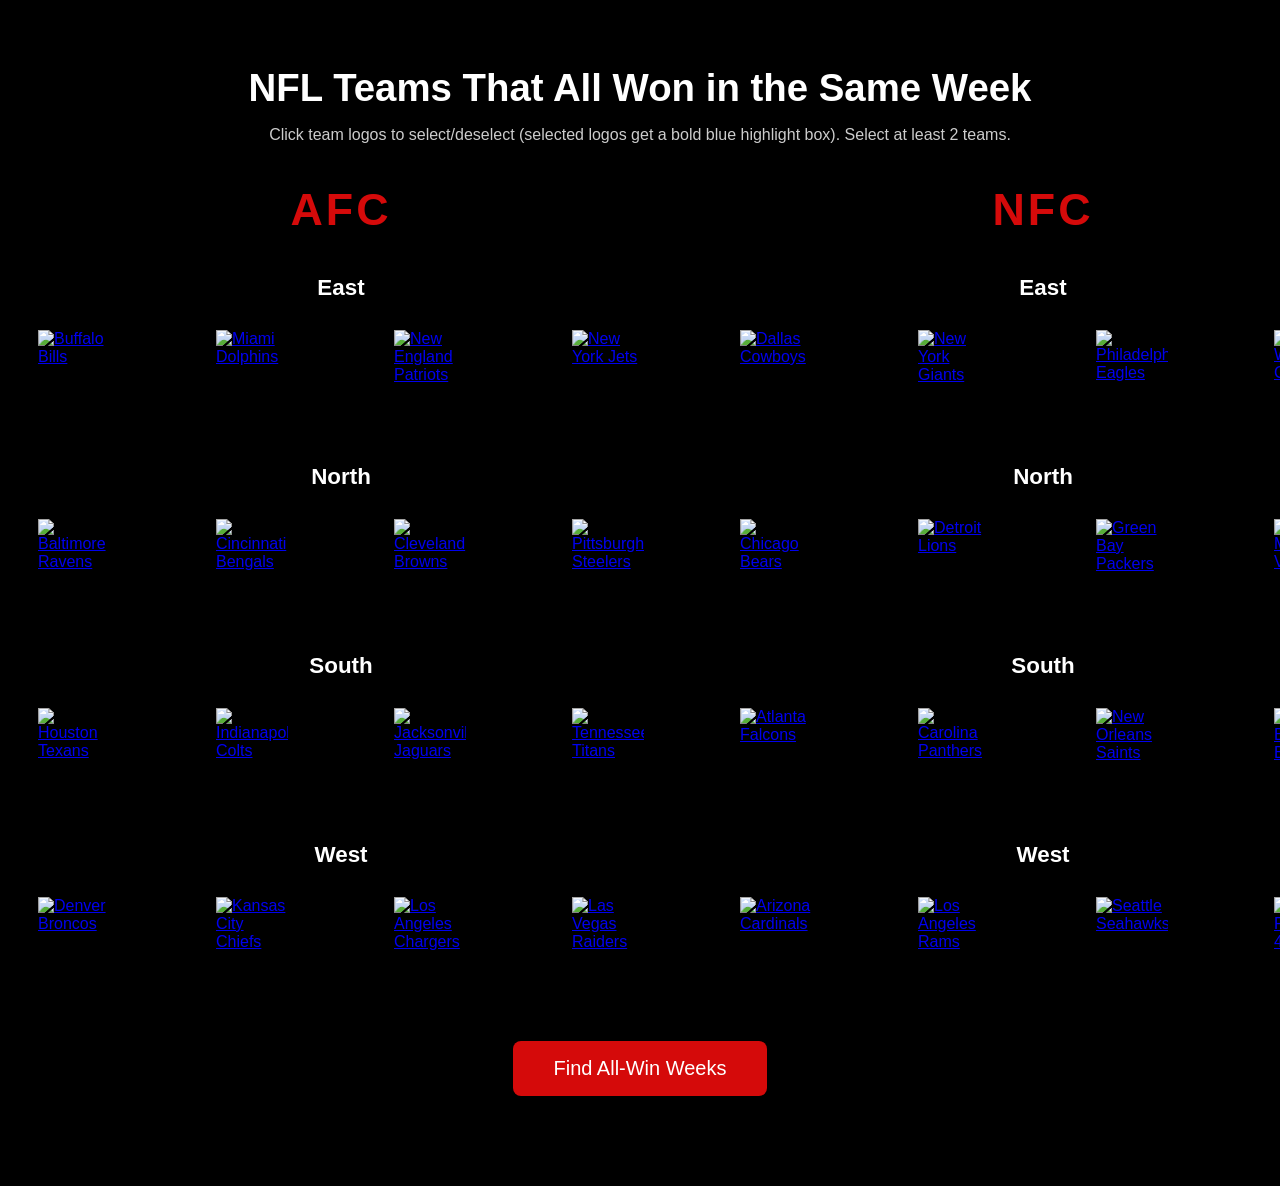
==== index.html @ 94e350a0 "first MVP" ====
<!DOCTYPE html>
<html lang="en">
<head>
    <meta charset="UTF-8">
    <meta name="viewport" content="width=device-width, initial-scale=1.0">
    <title>NFL All-Win Weeks Analyzer</title>
    <link rel="stylesheet" href="styles.css">
</head>
<body>
    <div class="container">
        <h1>NFL Teams That All Won in the Same Week</h1>
        <p>Click team logos to select/deselect (selected logos get a bold blue highlight box). Select at least 2 teams.</p>

        <div class="afc-nfc-layout">
            <!-- AFC Side -->
            <div class="conference afc">
                <h2>AFC</h2>
                <div class="division-row">
                    <h3>East</h3>
                    <div class="teams-horizontal">
                        <a href="#" class="team-link" data-abbr="BUF"><img src="assets/nfl-buffalo-bills-team-logo-2-300x300.png" alt="Buffalo Bills"></a>
                        <a href="#" class="team-link" data-abbr="MIA"><img src="assets/nfl-miami-dolphins-team-logo-2-300x300.png" alt="Miami Dolphins"></a>
                        <a href="#" class="team-link" data-abbr="NE"><img src="assets/nfl-new-england-patriots-team-logo-2-300x300.png" alt="New England Patriots"></a>
                        <a href="#" class="team-link" data-abbr="NYJ"><img src="assets/nfl-new-york-jets-team-logo-2-300x300.png" alt="New York Jets"></a>
                    </div>
                </div>
                <div class="division-row">
                    <h3>North</h3>
                    <div class="teams-horizontal">
                        <a href="#" class="team-link" data-abbr="BAL"><img src="assets/nfl-baltimore-ravens-team-logo-2-300x300.png" alt="Baltimore Ravens"></a>
                        <a href="#" class="team-link" data-abbr="CIN"><img src="assets/nfl-cincinnati-bengals-team-logo-2-300x300.png" alt="Cincinnati Bengals"></a>
                        <a href="#" class="team-link" data-abbr="CLE"><img src="assets/nfl-cleveland-browns-team-logo-2-300x300.png" alt="Cleveland Browns"></a>
                        <a href="#" class="team-link" data-abbr="PIT"><img src="assets/nfl-pittsburgh-steelers-team-logo-2-300x300.png" alt="Pittsburgh Steelers"></a>
                    </div>
                </div>
                <div class="division-row">
                    <h3>South</h3>
                    <div class="teams-horizontal">
                        <a href="#" class="team-link" data-abbr="HOU"><img src="assets/nfl-houston-texans-team-logo-2-300x300.png" alt="Houston Texans"></a>
                        <a href="#" class="team-link" data-abbr="IND"><img src="assets/nfl-indianapolis-colts-team-logo-2-300x300.png" alt="Indianapolis Colts"></a>
                        <a href="#" class="team-link" data-abbr="JAX"><img src="assets/nfl-jacksonville-jaguars-team-logo-2-300x300.png" alt="Jacksonville Jaguars"></a>
                        <a href="#" class="team-link" data-abbr="TEN"><img src="assets/nfl-tennessee-titans-team-logo-2-300x300.png" alt="Tennessee Titans"></a>
                    </div>
                </div>
                <div class="division-row">
                    <h3>West</h3>
                    <div class="teams-horizontal">
                        <a href="#" class="team-link" data-abbr="DEN"><img src="assets/nfl-denver-broncos-team-logo-2-300x300.png" alt="Denver Broncos"></a>
                        <a href="#" class="team-link" data-abbr="KC"><img src="assets/nfl-kansas-city-chiefs-team-logo-2-300x300.png" alt="Kansas City Chiefs"></a>
                        <a href="#" class="team-link" data-abbr="LAC"><img src="assets/nfl-los-angeles-chargers-team-logo-2-300x300.png" alt="Los Angeles Chargers"></a>
                        <a href="#" class="team-link" data-abbr="LV"><img src="assets/nfl-oakland-raiders-team-logo-2-300x300.png" alt="Las Vegas Raiders"></a>
                    </div>
                </div>
            </div>

            <!-- NFC Side -->
            <div class="conference nfc">
                <h2>NFC</h2>
                <div class="division-row">
                    <h3>East</h3>
                    <div class="teams-horizontal">
                        <a href="#" class="team-link" data-abbr="DAL"><img src="assets/nfl-dallas-cowboys-team-logo-2-300x300.png" alt="Dallas Cowboys"></a>
                        <a href="#" class="team-link" data-abbr="NYG"><img src="assets/nfl-new-york-giants-team-logo-2-300x300.png" alt="New York Giants"></a>
                        <a href="#" class="team-link" data-abbr="PHI"><img src="assets/nfl-philadelphia-eagles-team-logo-2-300x300.png" alt="Philadelphia Eagles"></a>
                        <a href="#" class="team-link" data-abbr="WAS"><img src="assets/nfl-washington-commanders-team-logo-2-300x300.png" alt="Washington Commanders"></a>
                    </div>
                </div>
                <div class="division-row">
                    <h3>North</h3>
                    <div class="teams-horizontal">
                        <a href="#" class="team-link" data-abbr="CHI"><img src="assets/nfl-chicago-bears-team-logo-2-300x300.png" alt="Chicago Bears"></a>
                        <a href="#" class="team-link" data-abbr="DET"><img src="assets/nfl-detroit-lions-team-logo-2-300x300.png" alt="Detroit Lions"></a>
                        <a href="#" class="team-link" data-abbr="GB"><img src="assets/nfl-green-bay-packers-team-logo-2-300x300.png" alt="Green Bay Packers"></a>
                        <a href="#" class="team-link" data-abbr="MIN"><img src="assets/nfl-minnesota-vikings-team-logo-2-300x300.png" alt="Minnesota Vikings"></a>
                    </div>
                </div>
                <div class="division-row">
                    <h3>South</h3>
                    <div class="teams-horizontal">
                        <a href="#" class="team-link" data-abbr="ATL"><img src="assets/nfl-atlanta-falcons-team-logo-2-300x300.png" alt="Atlanta Falcons"></a>
                        <a href="#" class="team-link" data-abbr="CAR"><img src="assets/nfl-carolina-panthers-team-logo-2-300x300.png" alt="Carolina Panthers"></a>
                        <a href="#" class="team-link" data-abbr="NO"><img src="assets/nfl-new-orleans-saints-team-logo-2-300x300.png" alt="New Orleans Saints"></a>
                        <a href="#" class="team-link" data-abbr="TB"><img src="assets/nfl-tampa-bay-buccaneers-team-logo-2-300x300.png" alt="Tampa Bay Buccaneers"></a>
                    </div>
                </div>
                <div class="division-row">
                    <h3>West</h3>
                    <div class="teams-horizontal">
                        <a href="#" class="team-link" data-abbr="ARI"><img src="assets/nfl-arizona-cardinals-team-logo-2-300x300.png" alt="Arizona Cardinals"></a>
                        <a href="#" class="team-link" data-abbr="LA"><img src="assets/nfl-los-angeles-rams-team-logo-2-300x300.png" alt="Los Angeles Rams"></a>
                        <a href="#" class="team-link" data-abbr="SEA"><img src="assets/nfl-seattle-seahawks-team-logo-2-300x300.png" alt="Seattle Seahawks"></a>
                        <a href="#" class="team-link" data-abbr="SF"><img src="assets/nfl-san-francisco-49ers-team-logo-2-300x300.png" alt="San Francisco 49ers"></a>
                    </div>
                </div>
            </div>
        </div>

        <button id="analyze-btn">Find All-Win Weeks</button>

        <div id="loading">Loading games.csv and analyzing... (this may take 5–15 seconds)</div>

        <div id="results"></div>
    </div>

    <script src="script.js"></script>
</body>
</html>
---- styles.css ----
/* RESULTS CONTAINER */
#results {
    margin-top: 50px;
    color: #fff;
    display: flex;                   /* make container a flexbox */
    justify-content: center;         /* horizontal centering */
    align-items: center;             /* vertical centering */
    flex-direction: column;          /* stack week sections vertically */
}

/* RESULTS LIST */
.win-details ul {
    list-style: none;                /* remove bullets */
    padding: 0;
    margin: 0;
    display: grid;
    grid-template-columns: repeat(auto-fit, minmax(350px, 1fr));
    gap: 20px;
    width: 100%;                     /* fill container horizontally */
}

/* EACH RESULT ITEM */
.win-details li {
    list-style: none;
    display: flex;
    align-items: center;             /* vertical center logo + text */
    justify-content: flex-start;     /* keep logo left-aligned */
    gap: 16px;
    background: #222;
    padding: 12px 16px;
    border-radius: 10px;
    font-size: 1.25rem;
    line-height: 1.4;
}

/* LOGO */
.win-details li img {
    width: 64px !important;
    height: 64px !important;
    object-fit: contain;
    flex-shrink: 0;
}

/* TEXT */
.win-details li strong {
    font-size: 1.25rem;
}



/* GENERAL STYLES */
body {
    font-family: 'Segoe UI', Tahoma, Geneva, Verdana, sans-serif;
    background: #000;
    margin: 0;
    padding: 20px 0;
    color: #fff;
}

.container {
    max-width: 1600px;
    margin: 0 auto;
    padding: 20px;
}

h1 {
    text-align: center;
    color: #fff;
    font-size: 2.4em;
    margin-bottom: 10px;
}

p {
    text-align: center;
    color: #ccc;
    margin-bottom: 40px;
}

/* AFC/NFC Layout */
.afc-nfc-layout {
    display: flex;
    justify-content: space-between;
    gap: 60px;
    margin-bottom: 50px;
}

.conference {
    flex: 1;
    display: flex;
    flex-direction: column;
    gap: 40px;
}

.conference h2 {
    text-align: center;
    font-size: 2.8em;
    margin: 0;
    color: #d50a0a;
    letter-spacing: 3px;
}

.division-row {
    display: flex;
    flex-direction: column;
    align-items: center;
}

.division-row h3 {
    margin: 0 0 15px 0;
    font-size: 1.4em;
    color: #fff;
}

.teams-horizontal {
    display: flex;
    justify-content: center;
    gap: 70px;
}

.team-link {
    display: block;
    width: 80px;
    height: 80px;
    padding: 10px;
    border: 4px solid transparent;
    border-radius: 12px;
    transition: border 0.2s, transform 0.2s;
    outline: none;
}

.team-link img {
    width: 72px;
    height: 72px;
    object-fit: contain;
    display: block;
    margin: 0 auto;
}

.team-link.selected {
    border: 4px solid #002244;
    transform: scale(1.15);
}

.team-link:hover {
    transform: scale(1.1);
}

/* BUTTON */
button {
    display: block;
    margin: 50px auto;
    padding: 16px 40px;
    font-size: 20px;
    background: #d50a0a;
    color: white;
    border: none;
    border-radius: 8px;
    cursor: pointer;
}

button:hover {
    background: #ff1a1a;
}

/* LOADING */
#loading {
    display: none;
    text-align: center;
    font-weight: bold;
    color: #fff;
    margin: 40px 0;
}

/* RESULTS */
#results {
    margin-top: 50px;
    color: #fff;
}

.week-section {
    background: #111;
    padding: 30px;
    margin-bottom: 40px;
    border-radius: 12px;
}

.week-section h2 {
    text-align: center;
    color: #d50a0a;
}

/* RESULTS LIST */
.win-details ul {
    list-style: none;       /* remove bullets */
    padding: 0;             /* remove UL padding */
    margin: 0;              /* remove UL margin */
    display: grid;
    grid-template-columns: repeat(auto-fit, minmax(350px, 1fr));
    gap: 20px;
}

.win-details li {
    list-style: none;       /* remove LI bullets */
    display: flex;
    align-items: center;
    gap: 16px;
    background: #222;
    padding: 12px 16px;
    border-radius: 10px;
    font-size: 1.15rem;
    line-height: 1.4;
}

.win-details li img {
    width: 64px;
    height: 64px;
    object-fit: contain;
    flex-shrink: 0;
}

.win-details li strong {
    font-size: 1.25rem;
}

/* MEDIA QUERIES */
@media (max-width: 900px) {
    .afc-nfc-layout {
        flex-direction: column;
        gap: 40px;
    }

    .conference h2 {
        font-size: 2.2em;
    }

    .teams-horizontal {
        flex-wrap: wrap;
        gap: 30px;
    }
}

@media (max-width: 600px) {
    body {
        padding: 10px 0;
    }

    h1 {
        font-size: 1.8em;
    }

    p {
        font-size: 0.95em;
        margin-bottom: 25px;
    }

    .division-row h3 {
        font-size: 1.2em;
    }

    .team-link {
        width: 64px;
        height: 64px;
        padding: 6px;
    }

    .team-link.selected {
        transform: scale(1.1);
    }

    .teams-horizontal {
        gap: 20px;
    }

    button {
        width: 90%;
        font-size: 18px;
        padding: 14px;
    }
}
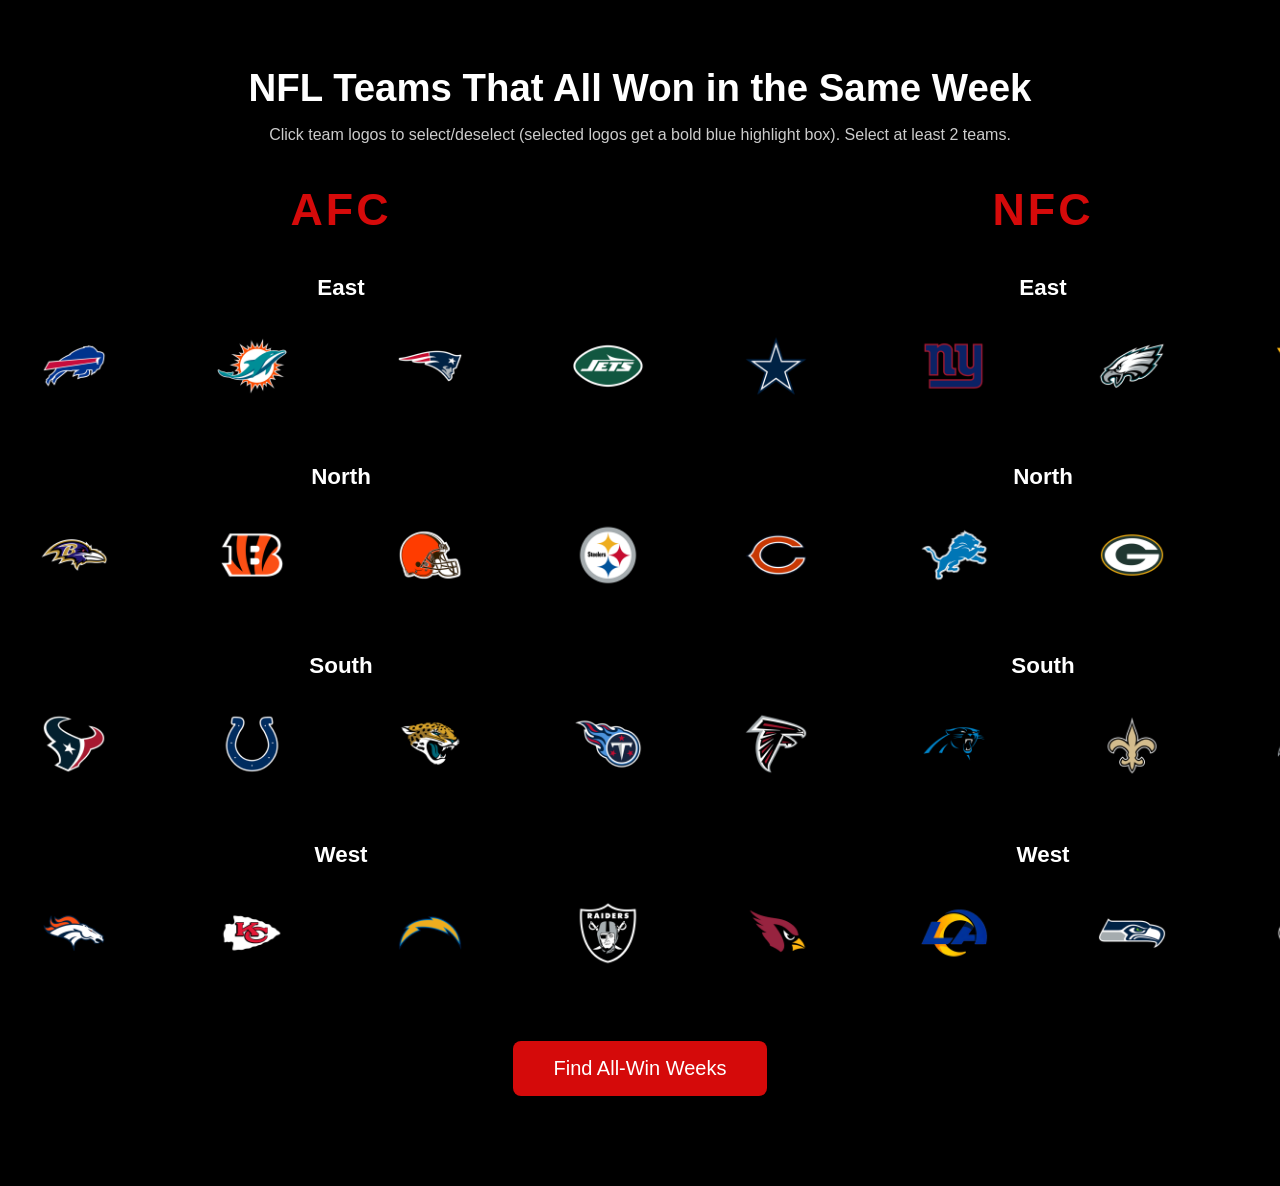
==== commit 23a13134: "Update index.html" ====
--- a/index.html
+++ b/index.html
@@ -18,37 +18,37 @@
                 <div class="division-row">
                     <h3>East</h3>
                     <div class="teams-horizontal">
-                        <a href="#" class="team-link" data-abbr="BUF"><img src="assets/nfl-buffalo-bills-team-logo-2-300x300.png" alt="Buffalo Bills"></a>
-                        <a href="#" class="team-link" data-abbr="MIA"><img src="assets/nfl-miami-dolphins-team-logo-2-300x300.png" alt="Miami Dolphins"></a>
-                        <a href="#" class="team-link" data-abbr="NE"><img src="assets/nfl-new-england-patriots-team-logo-2-300x300.png" alt="New England Patriots"></a>
-                        <a href="#" class="team-link" data-abbr="NYJ"><img src="assets/nfl-new-york-jets-team-logo-2-300x300.png" alt="New York Jets"></a>
+                        <a href="#" class="team-link" data-abbr="BUF"><img src="Assets/nfl-buffalo-bills-team-logo-2-300x300.png" alt="Buffalo Bills"></a>
+                        <a href="#" class="team-link" data-abbr="MIA"><img src="Assets/nfl-miami-dolphins-team-logo-2-300x300.png" alt="Miami Dolphins"></a>
+                        <a href="#" class="team-link" data-abbr="NE"><img src="Assets/nfl-new-england-patriots-team-logo-2-300x300.png" alt="New England Patriots"></a>
+                        <a href="#" class="team-link" data-abbr="NYJ"><img src="Assets/nfl-new-york-jets-team-logo-2-300x300.png" alt="New York Jets"></a>
                     </div>
                 </div>
                 <div class="division-row">
                     <h3>North</h3>
                     <div class="teams-horizontal">
-                        <a href="#" class="team-link" data-abbr="BAL"><img src="assets/nfl-baltimore-ravens-team-logo-2-300x300.png" alt="Baltimore Ravens"></a>
-                        <a href="#" class="team-link" data-abbr="CIN"><img src="assets/nfl-cincinnati-bengals-team-logo-2-300x300.png" alt="Cincinnati Bengals"></a>
-                        <a href="#" class="team-link" data-abbr="CLE"><img src="assets/nfl-cleveland-browns-team-logo-2-300x300.png" alt="Cleveland Browns"></a>
-                        <a href="#" class="team-link" data-abbr="PIT"><img src="assets/nfl-pittsburgh-steelers-team-logo-2-300x300.png" alt="Pittsburgh Steelers"></a>
+                        <a href="#" class="team-link" data-abbr="BAL"><img src="Assets/nfl-baltimore-ravens-team-logo-2-300x300.png" alt="Baltimore Ravens"></a>
+                        <a href="#" class="team-link" data-abbr="CIN"><img src="Assets/nfl-cincinnati-bengals-team-logo-2-300x300.png" alt="Cincinnati Bengals"></a>
+                        <a href="#" class="team-link" data-abbr="CLE"><img src="Assets/nfl-cleveland-browns-team-logo-2-300x300.png" alt="Cleveland Browns"></a>
+                        <a href="#" class="team-link" data-abbr="PIT"><img src="Assets/nfl-pittsburgh-steelers-team-logo-2-300x300.png" alt="Pittsburgh Steelers"></a>
                     </div>
                 </div>
                 <div class="division-row">
                     <h3>South</h3>
                     <div class="teams-horizontal">
-                        <a href="#" class="team-link" data-abbr="HOU"><img src="assets/nfl-houston-texans-team-logo-2-300x300.png" alt="Houston Texans"></a>
-                        <a href="#" class="team-link" data-abbr="IND"><img src="assets/nfl-indianapolis-colts-team-logo-2-300x300.png" alt="Indianapolis Colts"></a>
-                        <a href="#" class="team-link" data-abbr="JAX"><img src="assets/nfl-jacksonville-jaguars-team-logo-2-300x300.png" alt="Jacksonville Jaguars"></a>
-                        <a href="#" class="team-link" data-abbr="TEN"><img src="assets/nfl-tennessee-titans-team-logo-2-300x300.png" alt="Tennessee Titans"></a>
+                        <a href="#" class="team-link" data-abbr="HOU"><img src="Assets/nfl-houston-texans-team-logo-2-300x300.png" alt="Houston Texans"></a>
+                        <a href="#" class="team-link" data-abbr="IND"><img src="Assets/nfl-indianapolis-colts-team-logo-2-300x300.png" alt="Indianapolis Colts"></a>
+                        <a href="#" class="team-link" data-abbr="JAX"><img src="Assets/nfl-jacksonville-jaguars-team-logo-2-300x300.png" alt="Jacksonville Jaguars"></a>
+                        <a href="#" class="team-link" data-abbr="TEN"><img src="Assets/nfl-tennessee-titans-team-logo-2-300x300.png" alt="Tennessee Titans"></a>
                     </div>
                 </div>
                 <div class="division-row">
                     <h3>West</h3>
                     <div class="teams-horizontal">
-                        <a href="#" class="team-link" data-abbr="DEN"><img src="assets/nfl-denver-broncos-team-logo-2-300x300.png" alt="Denver Broncos"></a>
-                        <a href="#" class="team-link" data-abbr="KC"><img src="assets/nfl-kansas-city-chiefs-team-logo-2-300x300.png" alt="Kansas City Chiefs"></a>
-                        <a href="#" class="team-link" data-abbr="LAC"><img src="assets/nfl-los-angeles-chargers-team-logo-2-300x300.png" alt="Los Angeles Chargers"></a>
-                        <a href="#" class="team-link" data-abbr="LV"><img src="assets/nfl-oakland-raiders-team-logo-2-300x300.png" alt="Las Vegas Raiders"></a>
+                        <a href="#" class="team-link" data-abbr="DEN"><img src="Assets/nfl-denver-broncos-team-logo-2-300x300.png" alt="Denver Broncos"></a>
+                        <a href="#" class="team-link" data-abbr="KC"><img src="Assets/nfl-kansas-city-chiefs-team-logo-2-300x300.png" alt="Kansas City Chiefs"></a>
+                        <a href="#" class="team-link" data-abbr="LAC"><img src="Assets/nfl-los-angeles-chargers-team-logo-2-300x300.png" alt="Los Angeles Chargers"></a>
+                        <a href="#" class="team-link" data-abbr="LV"><img src="Assets/nfl-oakland-raiders-team-logo-2-300x300.png" alt="Las Vegas Raiders"></a>
                     </div>
                 </div>
             </div>
@@ -59,37 +59,37 @@
                 <div class="division-row">
                     <h3>East</h3>
                     <div class="teams-horizontal">
-                        <a href="#" class="team-link" data-abbr="DAL"><img src="assets/nfl-dallas-cowboys-team-logo-2-300x300.png" alt="Dallas Cowboys"></a>
-                        <a href="#" class="team-link" data-abbr="NYG"><img src="assets/nfl-new-york-giants-team-logo-2-300x300.png" alt="New York Giants"></a>
-                        <a href="#" class="team-link" data-abbr="PHI"><img src="assets/nfl-philadelphia-eagles-team-logo-2-300x300.png" alt="Philadelphia Eagles"></a>
-                        <a href="#" class="team-link" data-abbr="WAS"><img src="assets/nfl-washington-commanders-team-logo-2-300x300.png" alt="Washington Commanders"></a>
+                        <a href="#" class="team-link" data-abbr="DAL"><img src="Assets/nfl-dallas-cowboys-team-logo-2-300x300.png" alt="Dallas Cowboys"></a>
+                        <a href="#" class="team-link" data-abbr="NYG"><img src="Assets/nfl-new-york-giants-team-logo-2-300x300.png" alt="New York Giants"></a>
+                        <a href="#" class="team-link" data-abbr="PHI"><img src="Assets/nfl-philadelphia-eagles-team-logo-2-300x300.png" alt="Philadelphia Eagles"></a>
+                        <a href="#" class="team-link" data-abbr="WAS"><img src="Assets/nfl-washington-commanders-team-logo-2-300x300.png" alt="Washington Commanders"></a>
                     </div>
                 </div>
                 <div class="division-row">
                     <h3>North</h3>
                     <div class="teams-horizontal">
-                        <a href="#" class="team-link" data-abbr="CHI"><img src="assets/nfl-chicago-bears-team-logo-2-300x300.png" alt="Chicago Bears"></a>
-                        <a href="#" class="team-link" data-abbr="DET"><img src="assets/nfl-detroit-lions-team-logo-2-300x300.png" alt="Detroit Lions"></a>
-                        <a href="#" class="team-link" data-abbr="GB"><img src="assets/nfl-green-bay-packers-team-logo-2-300x300.png" alt="Green Bay Packers"></a>
-                        <a href="#" class="team-link" data-abbr="MIN"><img src="assets/nfl-minnesota-vikings-team-logo-2-300x300.png" alt="Minnesota Vikings"></a>
+                        <a href="#" class="team-link" data-abbr="CHI"><img src="Assets/nfl-chicago-bears-team-logo-2-300x300.png" alt="Chicago Bears"></a>
+                        <a href="#" class="team-link" data-abbr="DET"><img src="Assets/nfl-detroit-lions-team-logo-2-300x300.png" alt="Detroit Lions"></a>
+                        <a href="#" class="team-link" data-abbr="GB"><img src="Assets/nfl-green-bay-packers-team-logo-2-300x300.png" alt="Green Bay Packers"></a>
+                        <a href="#" class="team-link" data-abbr="MIN"><img src="Assets/nfl-minnesota-vikings-team-logo-2-300x300.png" alt="Minnesota Vikings"></a>
                     </div>
                 </div>
                 <div class="division-row">
                     <h3>South</h3>
                     <div class="teams-horizontal">
-                        <a href="#" class="team-link" data-abbr="ATL"><img src="assets/nfl-atlanta-falcons-team-logo-2-300x300.png" alt="Atlanta Falcons"></a>
-                        <a href="#" class="team-link" data-abbr="CAR"><img src="assets/nfl-carolina-panthers-team-logo-2-300x300.png" alt="Carolina Panthers"></a>
-                        <a href="#" class="team-link" data-abbr="NO"><img src="assets/nfl-new-orleans-saints-team-logo-2-300x300.png" alt="New Orleans Saints"></a>
-                        <a href="#" class="team-link" data-abbr="TB"><img src="assets/nfl-tampa-bay-buccaneers-team-logo-2-300x300.png" alt="Tampa Bay Buccaneers"></a>
+                        <a href="#" class="team-link" data-abbr="ATL"><img src="Assets/nfl-atlanta-falcons-team-logo-2-300x300.png" alt="Atlanta Falcons"></a>
+                        <a href="#" class="team-link" data-abbr="CAR"><img src="Assets/nfl-carolina-panthers-team-logo-2-300x300.png" alt="Carolina Panthers"></a>
+                        <a href="#" class="team-link" data-abbr="NO"><img src="Assets/nfl-new-orleans-saints-team-logo-2-300x300.png" alt="New Orleans Saints"></a>
+                        <a href="#" class="team-link" data-abbr="TB"><img src="Assets/nfl-tampa-bay-buccaneers-team-logo-2-300x300.png" alt="Tampa Bay Buccaneers"></a>
                     </div>
                 </div>
                 <div class="division-row">
                     <h3>West</h3>
                     <div class="teams-horizontal">
-                        <a href="#" class="team-link" data-abbr="ARI"><img src="assets/nfl-arizona-cardinals-team-logo-2-300x300.png" alt="Arizona Cardinals"></a>
-                        <a href="#" class="team-link" data-abbr="LA"><img src="assets/nfl-los-angeles-rams-team-logo-2-300x300.png" alt="Los Angeles Rams"></a>
-                        <a href="#" class="team-link" data-abbr="SEA"><img src="assets/nfl-seattle-seahawks-team-logo-2-300x300.png" alt="Seattle Seahawks"></a>
-                        <a href="#" class="team-link" data-abbr="SF"><img src="assets/nfl-san-francisco-49ers-team-logo-2-300x300.png" alt="San Francisco 49ers"></a>
+                        <a href="#" class="team-link" data-abbr="ARI"><img src="Assets/nfl-arizona-cardinals-team-logo-2-300x300.png" alt="Arizona Cardinals"></a>
+                        <a href="#" class="team-link" data-abbr="LA"><img src="Assets/nfl-los-angeles-rams-team-logo-2-300x300.png" alt="Los Angeles Rams"></a>
+                        <a href="#" class="team-link" data-abbr="SEA"><img src="Assets/nfl-seattle-seahawks-team-logo-2-300x300.png" alt="Seattle Seahawks"></a>
+                        <a href="#" class="team-link" data-abbr="SF"><img src="Assets/nfl-san-francisco-49ers-team-logo-2-300x300.png" alt="San Francisco 49ers"></a>
                     </div>
                 </div>
             </div>
@@ -104,4 +104,4 @@
 
     <script src="script.js"></script>
 </body>
-</html>+</html>
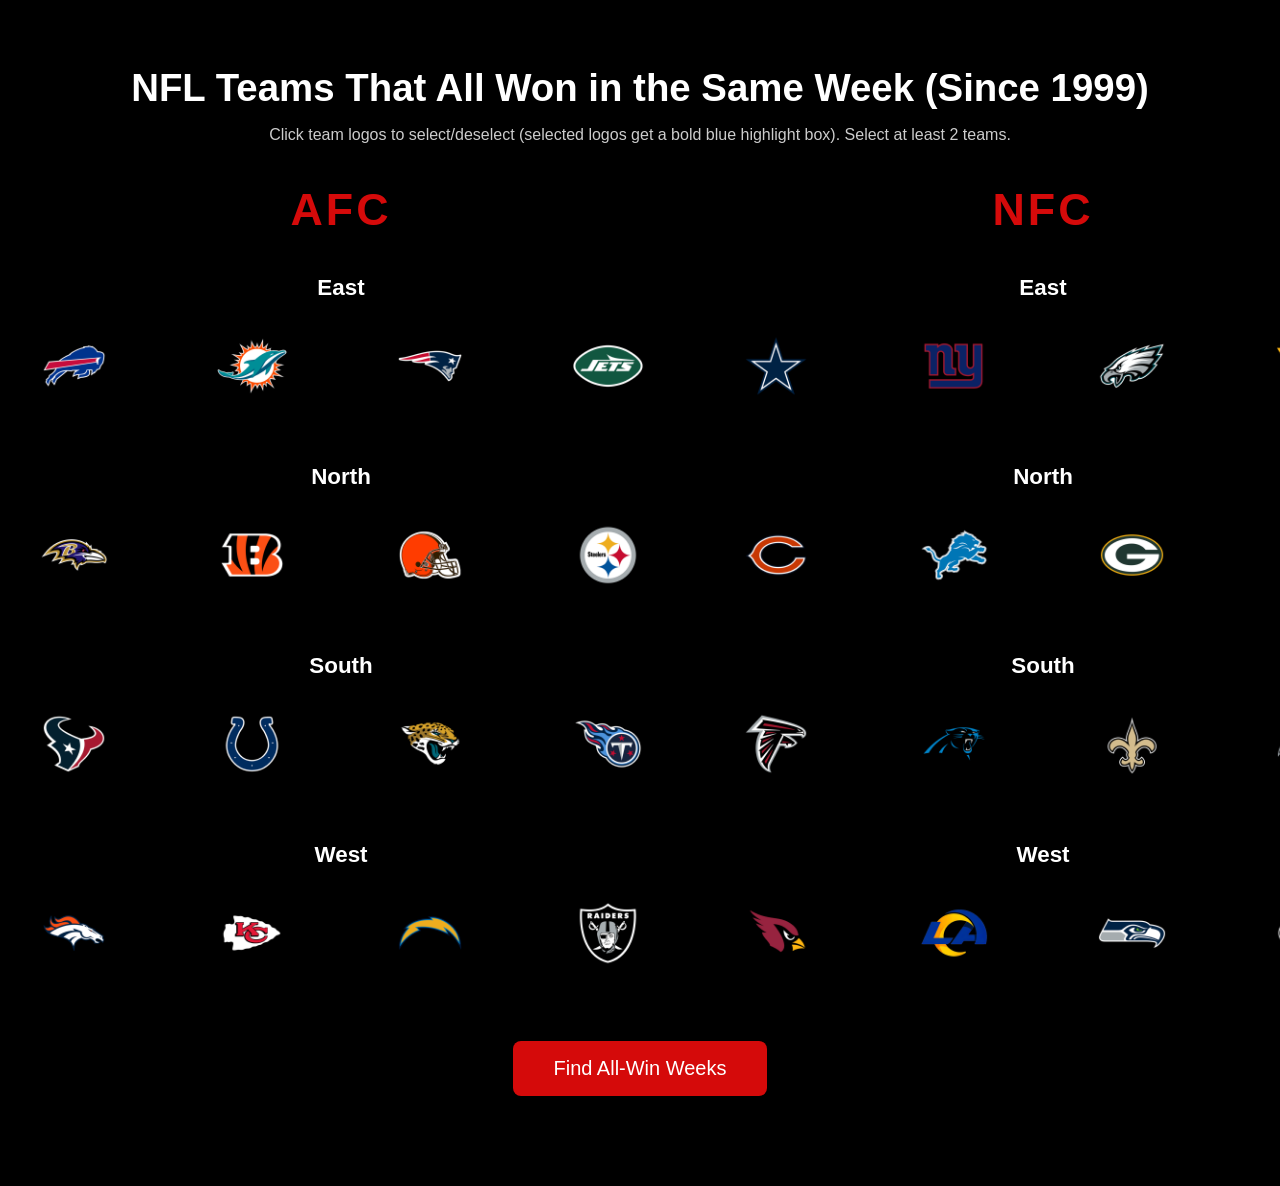
==== commit b1a87176: "Update index.html" ====
--- a/index.html
+++ b/index.html
@@ -8,7 +8,7 @@
 </head>
 <body>
     <div class="container">
-        <h1>NFL Teams That All Won in the Same Week</h1>
+        <h1>NFL Teams That All Won in the Same Week (Since 1999)</h1>
         <p>Click team logos to select/deselect (selected logos get a bold blue highlight box). Select at least 2 teams.</p>
 
         <div class="afc-nfc-layout">
